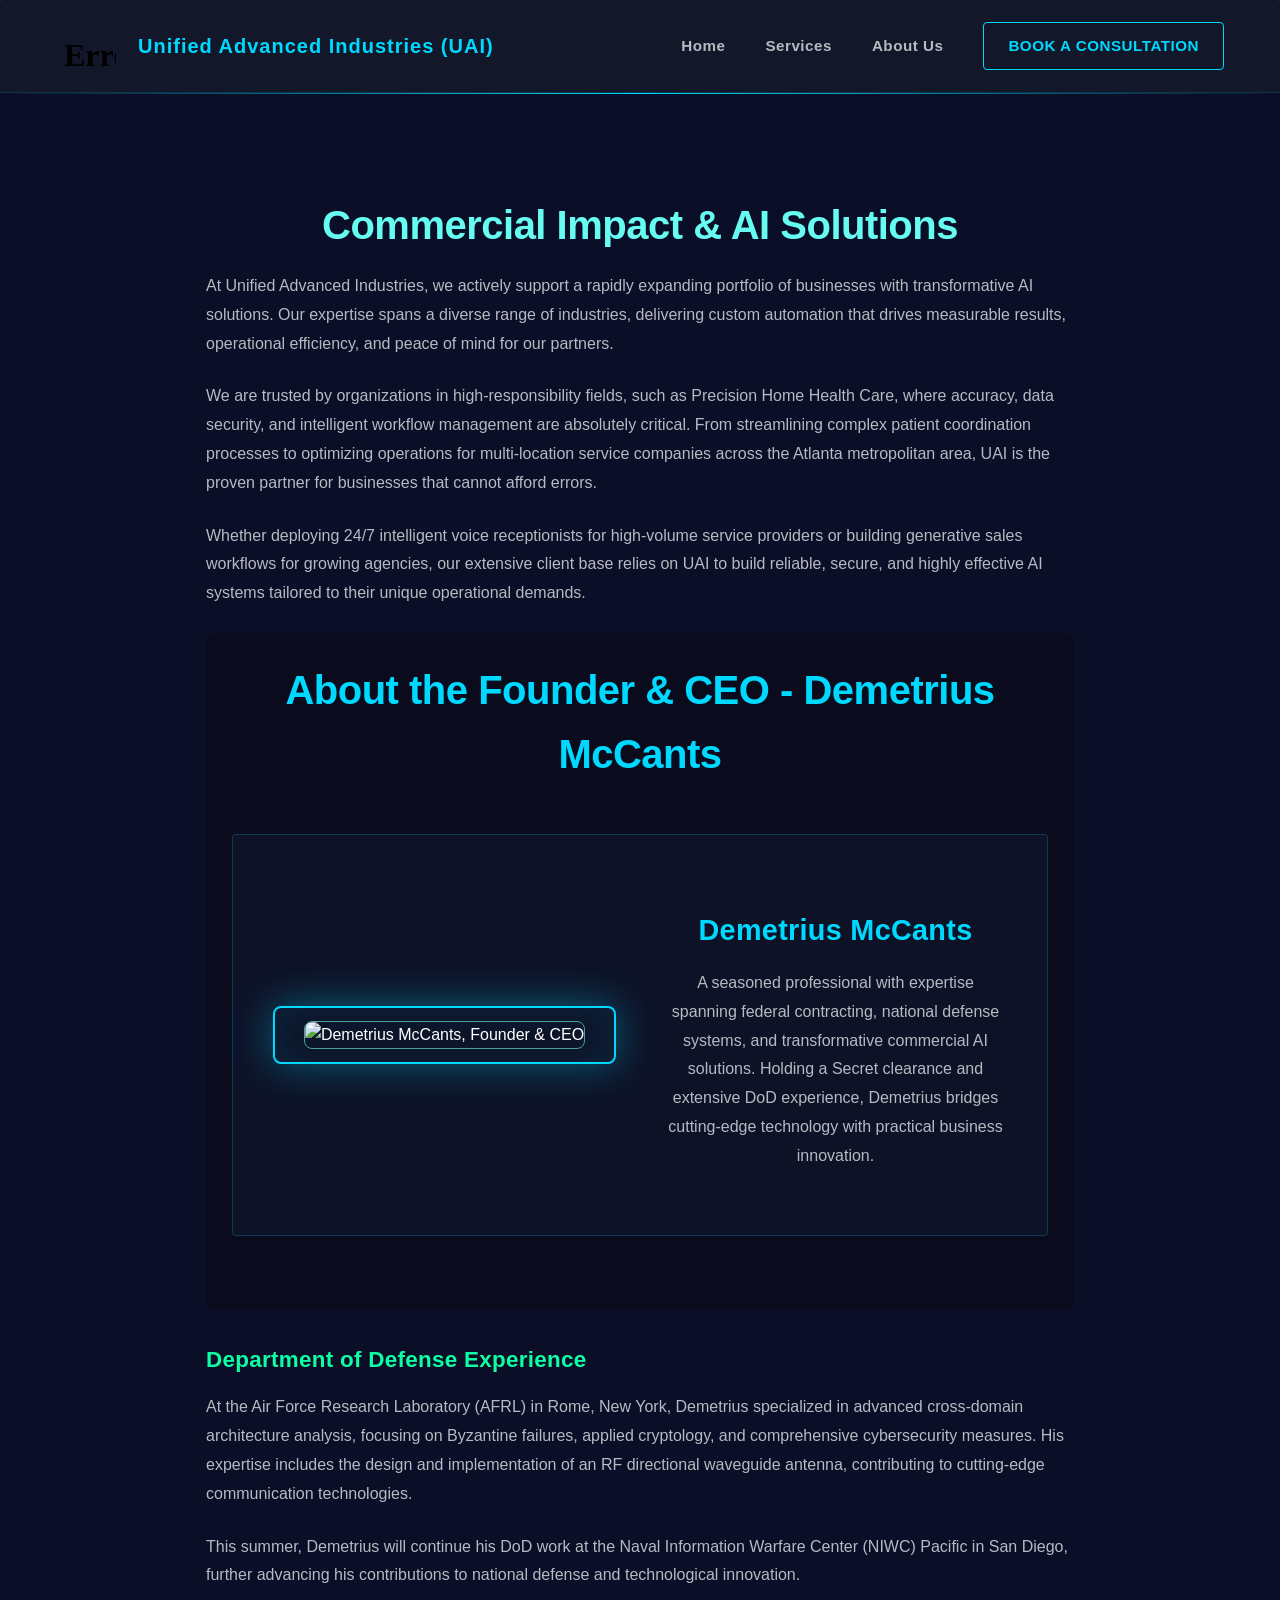
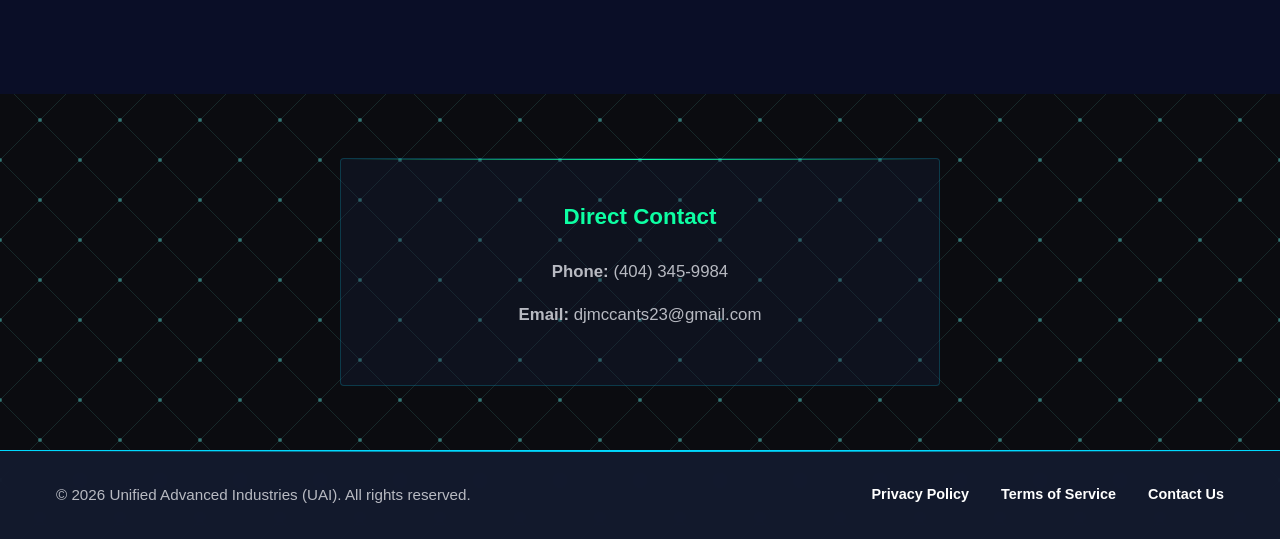
==== about.html @ 09054739 "Initial Re-commit This is the initial commit for the UAI Capstone Project, establishing the core dir" ====
<!DOCTYPE html>
<html lang="en">
<head>
    <meta charset="UTF-8">
    <meta name="viewport" content="width=device-width, initial-scale=1.0">
    <title>Unified Advanced Industries (UAI) - About Us</title>
    <link rel="stylesheet" href="project.css">
    <!-- Favicon placeholder -->
    <link rel="icon" href="images/favicon.ico" type="image/x-icon">
</head>
<body>
    <!-- Header section with navigation -->
    <header>
        <div class="container header-content">
            <a href="index.html" class="logo" style="text-decoration: none;"><iframe src="animations/logo.html" class="nav-logo-anim" scrolling="no" frameborder="0"></iframe>Unified Advanced Industries (UAI)</a>
            <nav>
                <ul>
                    <li><a href="index.html">Home</a></li>
                    <li><a href="services.html">Services</a></li>
                    <li><a href="about.html">About Us</a></li>
                    <li><a href="#consultation-modal" class="nav-cta">Book a Consultation</a></li>
                </ul>
            </nav>
        </div>
    </header>

    <!-- Main content area -->
    <main>
        <!-- About section with reordered content -->
        <section class="about">
            <div class="container about-content">
                <!-- Commercial Experience (TOP) -->
                <div class="experience-block">
                    <h2 style="color: #66FCF1; margin-top: 20px; margin-bottom: 15px;">Commercial Impact & AI Solutions</h2>
                    <p>At Unified Advanced Industries, we actively support a rapidly expanding portfolio of businesses with transformative AI solutions. Our expertise spans a diverse range of industries, delivering custom automation that drives measurable results, operational efficiency, and peace of mind for our partners.</p>
                    <p>We are trusted by organizations in high-responsibility fields, such as Precision Home Health Care, where accuracy, data security, and intelligent workflow management are absolutely critical. From streamlining complex patient coordination processes to optimizing operations for multi-location service companies across the Atlanta metropolitan area, UAI is the proven partner for businesses that cannot afford errors.</p>
                    <p>Whether deploying 24/7 intelligent voice receptionists for high-volume service providers or building generative sales workflows for growing agencies, our extensive client base relies on UAI to build reliable, secure, and highly effective AI systems tailored to their unique operational demands.</p>
                </div>

                <!-- CEO Bio (MIDDLE) -->
                <a href="https://www.linkedin.com/in/demetrius-mccants-83247936a/" target="_blank" class="bio-card-link">
                    <h2>About the Founder & CEO - Demetrius McCants</h2>
                    
                    <!-- Professional profile with headshot -->
                    <div class="profile-section">
                        <div class="profile-image-wrapper">
                            <div class="profile-image-glow"></div>
                            <img src="images/Headshot.JPG" alt="Demetrius McCants, Founder & CEO" class="profile-image bio-image" style="border-radius: 8px; max-width: 300px; border: 1px solid #45A29E; margin: 15px 0;">
                        </div>
                        <div class="profile-content">
                            <h3>Demetrius McCants</h3>
                            <p>A seasoned professional with expertise spanning federal contracting, national defense systems, and transformative commercial AI solutions. Holding a Secret clearance and extensive DoD experience, Demetrius bridges cutting-edge technology with practical business innovation.</p>
                        </div>
                    </div>
                </a>

                <!-- DoD Experience (BOTTOM) -->
                <h3>Department of Defense Experience</h3>
                <p>At the Air Force Research Laboratory (AFRL) in Rome, New York, Demetrius specialized in advanced cross-domain architecture analysis, focusing on Byzantine failures, applied cryptology, and comprehensive cybersecurity measures. His expertise includes the design and implementation of an RF directional waveguide antenna, contributing to cutting-edge communication technologies.</p>
                <p>This summer, Demetrius will continue his DoD work at the Naval Information Warfare Center (NIWC) Pacific in San Diego, further advancing his contributions to national defense and technological innovation.</p>
            </div>
        </section>

        <!-- Direct contact section (VERY BOTTOM) -->
        <div class="contact-block">
            <h3>Direct Contact</h3>
            <p><strong>Phone:</strong> <a href="tel:4043459984">(404) 345-9984</a></p>
            <p><strong>Email:</strong> <a href="mailto:djmccants23@gmail.com">djmccants23@gmail.com</a></p>
        </div>
    </main>

    <div id="consultation-modal" class="modal">
        <div class="modal-content">
            <a href="#!" class="close-btn" aria-label="Close modal">&times;</a>
            <h2>Request a Consultation</h2>
            <p style="text-align: center; color: #8a95a5; margin-bottom: 20px; font-size: 0.95em;">Tell us about your workflows, scale, and operational bottlenecks. We will design a bespoke architecture and provide a custom quote.</p>
            <form method="post" action="https://webdevbasics.net/scripts/demo.php">
                <div class="form-group">
                    <label for="myName">Full Name:</label>
                    <input type="text" id="myName" name="myName" required>
                </div>
                <div class="form-group">
                    <label for="myEmail">Email Address:</label>
                    <input type="email" id="myEmail" name="myEmail" required>
                </div>
                <div class="form-group">
                    <label for="myService">Service of Interest:</label>
                    <select id="myService" name="myService">
                        <option value="Voice Receptionist">24/7 AI Voice Receptionist</option>
                        <option value="Sales Workflows">Generative Sales Workflows</option>
                        <option value="Custom Automation">Custom Business Automations</option>
                        <option value="General Inquiry">Other / General Inquiry</option>
                    </select>
                </div>
                <div class="form-group">
                    <label for="myComments">Project Details / Message:</label>
                    <textarea id="myComments" name="myComments" rows="4" required></textarea>
                </div>
                <input type="submit" value="Submit Request" class="submit-btn">
            </form>
        </div>
    </div>

    <!-- Footer with copyright and links -->
    <footer>
        <div class="container footer-content">
            <p>&copy; 2026 Unified Advanced Industries (UAI). All rights reserved.</p>
            <div class="footer-links">
                <a href="privacy.html">Privacy Policy</a>
                <a href="terms.html">Terms of Service</a>
                <a href="#consultation-modal">Contact Us</a>
            </div>
        </div>
    </footer>
</body>
</html>
---- project.css ----
/* project.css - External Stylesheet for Unified Advanced Industries (UAI) Website */
/* Futuristic cybernetic minimalist design with sophisticated dark theme and luminescent accents */

/* Root variables for consistent theming */
:root {
  /* Color palette - Sophisticated dark tech aesthetic */
  --primary-bg: #0A0E27; /* Deep dark background (slightly more blue) */
  --secondary-bg: #141B2F; /* Slightly lighter dark for sections */
  --tertiary-bg: #1A2240; /* Third level background */
  --accent-primary: #00D9FF; /* Bright cyan luminescence */
  --accent-secondary: #0DFFA3; /* Cool tech-green */
  --accent-tertiary: #A855FF; /* Subtle purple */
  --accent-glow: #00D9FF; /* Glow color */
  --text-color: #FFFFFF; /* White text for readability */
  --text-secondary: #B8BAC2; /* Light gray for secondary text */
  --border-color: #00D9FF; /* Cyan borders */
  --grid-color: rgba(0, 217, 255, 0.08); /* Subtle grid lines */

  /* Typography - Precise and sleek */
  --font-family: 'Inter', 'Segoe UI', 'Roboto', sans-serif; /* Clean, modern sans-serif */
  --font-size-base: 16px;
  --line-height: 1.6;

  /* Spacing */
  --container-max-width: 1200px;
  --padding-section: 5rem 2rem;
  --margin-section: 2rem 0;

  /* Animations */
  --transition-standard: 0.3s cubic-bezier(0.4, 0.0, 0.2, 1);
  --transition-smooth: 0.5s cubic-bezier(0.4, 0.0, 0.2, 1);
}

/* Global reset and base styles */
* {
  margin: 0;
  padding: 0;
  box-sizing: border-box;
}

body {
  font-family: var(--font-family);
  font-size: var(--font-size-base);
  line-height: var(--line-height);
  color: var(--text-color);
  background: #0B0C10 url("data:image/svg+xml,%3Csvg xmlns='http://www.w3.org/2000/svg' width='80' height='80'%3E%3Cpath d='M0 0L80 80ZM80 0L0 80Z' stroke='rgba(102,252,241,0.06)' stroke-width='1'/%3E%3Ccircle cx='40' cy='40' r='2' fill='rgba(102,252,241,0.5)'%3E%3Canimate attributeName='opacity' values='0.1; 1; 0.1' dur='4s' repeatCount='indefinite'/%3E%3C/circle%3E%3Ccircle cx='0' cy='0' r='2' fill='rgba(102,252,241,0.5)'%3E%3Canimate attributeName='opacity' values='0.1; 1; 0.1' dur='4s' repeatCount='indefinite'/%3E%3C/circle%3E%3Ccircle cx='80' cy='0' r='2' fill='rgba(102,252,241,0.5)'%3E%3Canimate attributeName='opacity' values='0.1; 1; 0.1' dur='4s' repeatCount='indefinite'/%3E%3C/circle%3E%3Ccircle cx='0' cy='80' r='2' fill='rgba(102,252,241,0.5)'%3E%3Canimate attributeName='opacity' values='0.1; 1; 0.1' dur='4s' repeatCount='indefinite'/%3E%3C/circle%3E%3Ccircle cx='80' cy='80' r='2' fill='rgba(102,252,241,0.5)'%3E%3Canimate attributeName='opacity' values='0.1; 1; 0.1' dur='4s' repeatCount='indefinite'/%3E%3C/circle%3E%3C/svg%3E") !important;
  background-size: 80px 80px !important;
  animation: panXGrid 30s linear infinite;
  margin: 0;
  overflow-x: hidden;
  position: relative;
}

/* Keyframes for the diagonal X-grid scroll */
@keyframes panXGrid {
  0% { background-position: 0 0; }
  100% { background-position: 80px 80px; }
}

/* Old grid pattern removed */

main, header, footer {
  position: relative;
  z-index: 1;
}

/* Accessibility: Focus states for all interactive elements */
a:focus,
button:focus,
input:focus,
textarea:focus {
  outline: 2px solid var(--accent-color);
  outline-offset: 2px;
}

/* Typography styles */
h1, h2, h3, h4, h5, h6 {
  margin-bottom: 1rem;
  font-weight: 600;
  color: var(--text-color);
}

h1 {
  font-size: 2.5rem;
}

h2 {
  font-size: 2rem;
}

h3 {
  font-size: 1.5rem;
}

p {
  margin-bottom: 1rem;
  color: var(--text-secondary);
}

a {
  color: var(--accent-color);
  text-decoration: none;
  transition: color 0.3s ease;
}

a:hover,
a:focus {
  color: var(--accent-hover);
}

/* Button styles with luminescent glow effects */
.btn {
  display: inline-block;
  padding: 0.875rem 2rem;
  background-color: transparent;
  color: var(--accent-primary);
  border: 2px solid var(--accent-primary);
  border-radius: 0.25rem;
  font-weight: 700;
  text-align: center;
  transition: all var(--transition-standard);
  cursor: pointer;
  position: relative;
  overflow: hidden;
  letter-spacing: 0.5px;
  text-transform: uppercase;
  font-size: 0.95rem;
}

.btn::before {
  content: '';
  position: absolute;
  top: 0;
  left: -100%;
  width: 100%;
  height: 100%;
  background: var(--accent-primary);
  transition: left var(--transition-standard);
  z-index: -1;
}

.btn:hover,
.btn:focus {
  color: var(--primary-bg);
  box-shadow: 0 0 20px rgba(0, 217, 255, 0.6), inset 0 0 20px rgba(0, 217, 255, 0.2);
  text-shadow: 0 0 10px rgba(0, 217, 255, 0.3);
}

.btn:hover::before,
.btn:focus::before {
  left: 0;
}

/* Layout containers */
.container {
  max-width: var(--container-max-width);
  margin: 0 auto;
  padding: 0 1rem;
}

/* Header styles - Sleek navigation bar */
header {
  background-color: rgba(20, 27, 47, 0.85);
  backdrop-filter: blur(10px);
  padding: 1rem 0;
  position: sticky;
  top: 0;
  z-index: 100;
  border-bottom: 1px solid rgba(0, 217, 255, 0.15);
}

.header-content {
  display: flex;
  justify-content: space-between;
  align-items: center;
  flex-wrap: wrap;
}

.logo {
  font-size: 1.25rem;
  font-weight: 800;
  color: var(--accent-primary);
  letter-spacing: 1px;
  display: flex;
  align-items: center;
  gap: 0.75rem;
}

.nav-logo {
  max-height: 45px;
  width: auto;
  vertical-align: middle;
  display: none;
}

.nav-logo-anim {
  width: 60px;
  height: 60px;
  border: none;
  pointer-events: none;
  margin-right: 10px;
  vertical-align: middle;
}

nav ul {
  list-style: none;
  display: flex;
  align-items: center;
  gap: 2.5rem;
}

nav a {
  font-weight: 600;
  transition: color var(--transition-standard);
  color: var(--text-secondary);
  font-size: 0.95rem;
  letter-spacing: 0.5px;
  position: relative;
}

nav a::after {
  content: '';
  position: absolute;
  bottom: -4px;
  left: 0;
  width: 0;
  height: 2px;
  background: linear-gradient(90deg, var(--accent-primary), var(--accent-secondary));
  transition: width var(--transition-standard);
}

nav a:hover,
nav a:focus {
  color: var(--accent-primary);
}

nav a:hover::after,
nav a:focus::after {
  width: 100%;
}

.nav-cta {
  display: inline-block;
  padding: 0.65rem 1.5rem;
  background-color: transparent;
  color: var(--accent-primary);
  border: 1.5px solid var(--accent-primary);
  border-radius: 0.25rem;
  font-weight: 700;
  text-decoration: none;
  transition: all var(--transition-standard);
  font-size: 0.95rem;
  letter-spacing: 0.5px;
  text-transform: uppercase;
  position: relative;
}

.nav-cta:hover,
.nav-cta:focus {
  background-color: rgba(0, 217, 255, 0.1);
  border-color: var(--accent-secondary);
  color: var(--accent-secondary);
  box-shadow: 0 0 15px rgba(0, 217, 255, 0.4), inset 0 0 10px rgba(0, 217, 255, 0.1);
  transform: translateY(-1px);
}

.contact-block {
  margin: 4rem auto;
  padding: 2.5rem;
  text-align: center;
  background: rgba(26, 34, 64, 0.3);
  border: 1.5px solid rgba(0, 217, 255, 0.2);
  max-width: 600px;
  border-radius: 0.25rem;
  position: relative;
}

.contact-block::before {
  content: '';
  position: absolute;
  top: 0;
  left: 0;
  right: 0;
  height: 1px;
  background: linear-gradient(90deg, transparent, var(--accent-secondary), transparent);
}

.contact-block h3 {
  color: var(--accent-secondary);
  font-size: 1.4rem;
  margin-bottom: 1.5rem;
}

.contact-block p {
  margin-bottom: 1rem;
  font-size: 1.05rem;
}

.contact-block a {
  transition: all var(--transition-standard);
}

.contact-block a:hover {
  text-shadow: 0 0 10px rgba(0, 217, 255, 0.5);
}

/* Main content styles */
main {
  min-height: calc(100vh - 200px); /* Ensure footer stays at bottom */
}

/* Hero section - Dramatic introduction with luminescence */
.hero {
  background: linear-gradient(135deg, rgba(10, 14, 39, 0.95) 0%, rgba(20, 27, 47, 0.95) 50%, rgba(26, 34, 64, 0.95) 100%);
  padding: var(--padding-section);
  text-align: center;
  position: relative;
  overflow: hidden;
  min-height: 600px;
  display: flex;
  align-items: center;
  justify-content: center;
}

.hero::before {
  content: '';
  position: absolute;
  top: 0;
  left: 0;
  right: 0;
  bottom: 0;
  background: 
    radial-gradient(circle at 30% 50%, rgba(0, 217, 255, 0.15) 0%, transparent 50%),
    radial-gradient(circle at 70% 50%, rgba(168, 85, 255, 0.1) 0%, transparent 50%);
  pointer-events: none;
  z-index: 1;
}

.hero::after {
  content: '';
  position: absolute;
  top: 0;
  left: 0;
  right: 0;
  bottom: 0;
  background: 
    linear-gradient(0deg, transparent 0%, rgba(0, 217, 255, 0.05) 50%, transparent 100%);
  pointer-events: none;
  z-index: 2;
  animation: scanlines 8s linear infinite;
}

@keyframes scanlines {
  0% {
    transform: translateY(0);
  }
  100% {
    transform: translateY(10px);
  }
}

.hero-content {
  position: relative;
  z-index: 3;
  max-width: 900px;
}

.hero h1 {
  margin-bottom: 1.5rem;
  font-size: 3.5rem;
  font-weight: 800;
  letter-spacing: -1px;
  line-height: 1.1;
  background: linear-gradient(135deg, #00D9FF 0%, #0DFFA3 100%);
  -webkit-background-clip: text;
  -webkit-text-fill-color: transparent;
  background-clip: text;
  text-shadow: 0 0 30px rgba(0, 217, 255, 0.3);
}

.hero p {
  font-size: 1.25rem;
  margin-bottom: 2.5rem;
  max-width: 700px;
  margin-left: auto;
  margin-right: auto;
  color: var(--text-secondary);
  font-weight: 300;
  letter-spacing: 0.3px;
}

.hero-image {
  margin-top: 3rem;
  max-width: 100%;
  height: auto;
  border: 2px solid var(--accent-primary);
  border-radius: 0.5rem;
  box-shadow: 0 0 40px rgba(0, 217, 255, 0.4), inset 0 0 40px rgba(0, 217, 255, 0.1);
}

/* Overview section */
.hero-image-container {
    text-align: center;
    margin: 40px auto 0;
    position: relative;
    z-index: 1;
}

.hero-image-container img {
    max-width: 600px;
    width: 90%;
    border-radius: 8px;
    border: 1px solid #45A29E;
    box-shadow: 0 0 20px rgba(102, 252, 241, 0.15);
}

.overview {
    position: relative;
    z-index: 10;
    margin: 60px auto 60px;
    max-width: 800px;
    background-color: rgba(11, 12, 16, 0.85);
    padding: 35px;
    border: 1px solid #1F2833;
    border-radius: 12px;
    text-align: center;
    backdrop-filter: blur(4px);
}

.overview h2 {
  color: var(--accent-primary);
  font-size: 2.5rem;
  margin-bottom: 2rem;
  letter-spacing: -0.5px;
}

.overview p {
  font-size: 1.05rem;
  line-height: 1.8;
  color: var(--text-secondary);
}

/* Services section */
.services {
  padding: var(--padding-section);
  background-color: var(--secondary-bg);
  position: relative;
}

.services::before {
  content: '';
  position: absolute;
  top: 0;
  left: 0;
  right: 0;
  height: 1px;
  background: linear-gradient(90deg, transparent, var(--accent-secondary), transparent);
}

.services h2 {
  color: var(--accent-primary);
  font-size: 2.5rem;
  margin-bottom: 1rem;
  letter-spacing: -0.5px;
}

.services > .container > p {
  max-width: 600px;
  margin-bottom: 3rem;
  font-size: 1.05rem;
}

/* Services intro container - centered layout */
.services-intro-container {
  text-align: center;
  margin: 0 auto;
  max-width: 800px;
}

.services-grid {
  display: grid;
  grid-template-columns: repeat(3, 1fr);
  gap: 2.5rem;
  margin-top: 3rem;
}

/* Service cards - Modular containers with luminescent effects */
.service-card {
  background-color: rgba(26, 34, 64, 0.5);
  backdrop-filter: blur(5px);
  padding: 2.5rem;
  border-radius: 0.25rem;
  border: 1.5px solid rgba(0, 217, 255, 0.3);
  transition: all var(--transition-smooth);
  position: relative;
  overflow: hidden;
  display: flex;
  flex-direction: column;
}

.service-card::before {
  content: '';
  position: absolute;
  top: 0;
  left: 0;
  right: 0;
  height: 1px;
  background: linear-gradient(90deg, transparent, var(--accent-primary), transparent);
  opacity: 0;
  transition: opacity var(--transition-standard);
}

.service-card::after {
  content: '';
  position: absolute;
  top: 0;
  left: -100%;
  width: 100%;
  height: 100%;
  background: linear-gradient(90deg, transparent, rgba(0, 217, 255, 0.1), transparent);
  transition: left var(--transition-smooth);
  z-index: 0;
}

.service-card:hover {
  transform: translateY(-8px);
  border-color: var(--accent-primary);
  box-shadow: 0 20px 50px rgba(0, 217, 255, 0.25), inset 0 1px 0 rgba(0, 217, 255, 0.2);
}

.service-card:hover::before {
  opacity: 1;
}

.service-card:hover::after {
  left: 100%;
}

.service-card > * {
  position: relative;
  z-index: 1;
}

.service-card h3 {
  color: var(--accent-primary);
  margin-bottom: 1rem;
  font-size: 1.4rem;
  font-weight: 700;
  letter-spacing: 0.3px;
}

.service-card p {
  flex-grow: 1;
  margin-bottom: 1.5rem;
  font-size: 1rem;
}

.service-card ul {
  list-style: none;
  margin-top: auto;
}

.service-card ul li {
  padding-left: 1.5rem;
  margin-bottom: 0.75rem;
  position: relative;
  font-size: 0.95rem;
  color: var(--text-secondary);
}

.service-card ul li::before {
  content: '→';
  position: absolute;
  left: 0;
  color: var(--accent-secondary);
  font-weight: bold;
}

/* Service links - clickable cards */
.service-modal-trigger {
  text-decoration: none;
  color: inherit;
  display: block;
}

/* Service animation frames */
.service-anim-frame {
  width: 100%;
  height: 200px;
  border: none;
  border-radius: 8px;
  margin-bottom: 15px;
  pointer-events: none;
  background: rgba(11, 12, 16, 0.4);
  box-shadow: inset 0 0 20px rgba(102, 252, 241, 0.05);
  transition: box-shadow 0.3s ease;
}

.service-modal-trigger:hover .service-anim-frame {
  box-shadow: inset 0 0 25px rgba(102, 252, 241, 0.2);
}

/* Service header centering */
.service-modal-trigger h2,
.service-modal-trigger h3,
.service-box h2,
.service-box h3 {
  text-align: center;
  color: #66FCF1;
  margin-top: 10px;
  margin-bottom: 15px;
}

/* Advanced ROI Calculator Section - 2 Column Layout */
.roi-section-advanced { max-width: 900px; margin: 60px auto; padding: 15px; font-family: 'Inter', sans-serif; }
.calc-wrapper { display: flex; flex-wrap: wrap; background: #0B0C10; border-radius: 16px; border: 1px solid #1F2833; overflow: hidden; box-shadow: 0 10px 30px rgba(0,0,0,0.5); }

/* Left Column */
.calc-left { flex: 1; min-width: 250px; padding: 28px; background: #0B0C10; }
.calc-badge { display: inline-block; color: #45A29E; font-size: 0.75em; font-weight: bold; letter-spacing: 1px; margin-bottom: 12px; text-transform: uppercase; }
.calc-left h2 { color: #e0e6ed; font-size: 1.5em; margin-bottom: 8px; line-height: 1.2; }
.calc-desc { color: #8a95a5; margin-bottom: 28px; font-size: 0.9em; line-height: 1.5; }

.slider-group { margin-bottom: 26px; }
.slider-header { display: flex; justify-content: space-between; align-items: center; margin-bottom: 8px; color: #e0e6ed; font-weight: 600; font-size: 0.9em; }
.slider-val { font-size: 1.2em; color: #e0e6ed; }
input[type="range"] { width: 100%; height: 5px; background: #1F2833; border-radius: 5px; outline: none; -webkit-appearance: none; accent-color: #e0e6ed; }
input[type="range"]::-webkit-slider-thumb { -webkit-appearance: none; width: 16px; height: 16px; border-radius: 50%; background: #ffffff; border: 2px solid #0B0C10; cursor: pointer; }
.slider-labels { display: flex; justify-content: space-between; margin-top: 6px; color: #5a6575; font-size: 0.75em; }

.math-box { background: #151b22; padding: 15px; border-radius: 10px; margin-top: 16px; border: 1px solid #1F2833; }
.math-box h4 { color: #5a6575; font-size: 0.75em; margin-bottom: 8px; letter-spacing: 1px; }
.math-box p { color: #8a95a5; font-size: 0.85em; line-height: 1.4; margin: 0; }

/* Right Column */
.calc-right { flex: 1; min-width: 250px; padding: 28px; background: #151b22; border-left: 1px solid #1F2833; }
.loss-label { color: #45A29E; font-size: 0.95em; margin-bottom: 4px; }
.loss-huge { font-size: 2.8em; font-weight: 800; color: #e0e6ed; line-height: 1; margin-bottom: 8px; letter-spacing: -1px; }
.loss-sub { color: #8a95a5; font-size: 0.85em; margin-bottom: 22px; }

.stats-row { display: flex; gap: 12px; margin-bottom: 20px; }
.stat-card { flex: 1; background: #0B0C10; padding: 15px; border-radius: 10px; border: 1px solid #1F2833; }
.stat-title { color: #8a95a5; font-size: 0.8em; margin-bottom: 6px; }
.stat-number { font-size: 1.2em; font-weight: 700; color: #e0e6ed; }
.highlight-roi { color: #66FCF1; }

/* Interactive Calculator Stat Card */
.stat-card.clickable-card {
    text-decoration: none;
    display: block;
    cursor: pointer;
    transition: all 0.3s ease;
    border: 1px solid #1F2833;
}

.stat-card.clickable-card:hover {
    background-color: #1F2833;
    border-color: #66FCF1;
    box-shadow: 0 0 20px rgba(102, 252, 241, 0.2);
    transform: translateY(-4px);
}

.net-card { background: #0B0C10; padding: 18px 15px; border-radius: 10px; border: 1px solid #66FCF1; margin-bottom: 20px; box-shadow: 0 0 15px rgba(102, 252, 241, 0.1); display: block; text-decoration: none; cursor: pointer; transition: all 0.3s ease; }
.net-card:hover { background-color: #1F2833; box-shadow: 0 0 25px rgba(102, 252, 241, 0.3); transform: translateY(-2px); border-color: #e0e6ed; }
.net-title { color: #e0e6ed; font-size: 0.9em; margin-bottom: 4px; font-weight: 600; }
.net-huge { font-size: 1.8em; font-weight: 800; color: #e0e6ed; }
.per-mo { font-size: 0.4em; color: #8a95a5; font-weight: normal; }

.call-btn { display: block; width: 100%; text-align: center; background: #1F2833; color: #e0e6ed; padding: 14px; border-radius: 10px; font-weight: 700; font-size: 0.95em; text-decoration: none; border: 1px solid #45A29E; transition: all 0.3s; }
.call-btn:hover { background: #45A29E; color: #0B0C10; }

/* Interactive CEO Bio Card */
.bio-card-link {
    text-decoration: none;
    color: inherit;
    display: block;
    cursor: pointer;
    padding: 25px;
    border-radius: 12px;
    border: 1px solid transparent;
    transition: all 0.4s ease;
    text-align: center;
    background-color: rgba(11, 12, 16, 0.4);
}

.bio-card-link:hover {
    background-color: #151b22;
    border-color: #45A29E;
    box-shadow: 0 10px 30px rgba(102, 252, 241, 0.15);
    transform: translateY(-6px);
}

/* Ensure the headshot glows slightly on hover too */
.bio-card-link:hover .bio-image {
    box-shadow: 0 0 20px rgba(102, 252, 241, 0.3);
    border-color: #66FCF1;
    transition: all 0.3s ease;
}

@media (max-width: 800px) {
    .calc-wrapper { flex-direction: column; }
    .calc-right { border-left: none; border-top: 1px solid #1F2833; }
}

/* About section */
.about {
  padding: var(--padding-section);
  background-color: var(--primary-bg);
  position: relative;
}

.about::before {
  content: '';
  position: absolute;
  top: 0;
  left: 0;
  right: 0;
  height: 1px;
  background: linear-gradient(90deg, transparent, var(--accent-primary), transparent);
}

.about-content {
  max-width: 900px;
  margin: 0 auto;
}

.about h2 {
  text-align: center;
  margin-bottom: 2rem;
  color: var(--accent-primary);
  font-size: 2.5rem;
  letter-spacing: -0.5px;
}

.about h3 {
  color: var(--accent-secondary);
  font-size: 1.4rem;
  margin-top: 2rem;
  margin-bottom: 1rem;
  letter-spacing: 0.3px;
}

.about p {
  margin-bottom: 1.5rem;
  line-height: 1.8;
  font-size: 1rem;
}

/* Profile section with headshot */
.profile-section {
  display: grid;
  grid-template-columns: 1fr 1fr;
  gap: 3rem;
  align-items: center;
  margin: 3rem 0;
  padding: 2.5rem;
  background: rgba(26, 34, 64, 0.3);
  border: 1.5px solid rgba(0, 217, 255, 0.2);
  border-radius: 0.25rem;
}

.profile-image-wrapper {
  position: relative;
  display: flex;
  justify-content: center;
  align-items: center;
}

.profile-image-glow {
  position: absolute;
  width: 100%;
  height: 100%;
  border: 2px solid var(--accent-primary);
  border-radius: 0.5rem;
  box-shadow: 0 0 40px rgba(0, 217, 255, 0.4), inset 0 0 40px rgba(0, 217, 255, 0.1);
  z-index: 1;
}

.profile-image {
  max-width: 100%;
  height: auto;
  border-radius: 0.25rem;
  position: relative;
  z-index: 2;
}

.profile-content h3 {
  color: var(--accent-primary);
  font-size: 1.8rem;
  margin-bottom: 1rem;
}

/* Contact block styling */

/* Footer styles */
footer {
  background-color: rgba(20, 27, 47, 0.95);
  backdrop-filter: blur(10px);
  padding: 2rem 0;
  text-align: center;
  border-top: 1px solid var(--accent-primary);
  position: relative;
  margin-top: 4rem;
}

footer::before {
  content: '';
  position: absolute;
  top: 0;
  left: 0;
  right: 0;
  height: 1px;
  background: linear-gradient(90deg, transparent, var(--accent-primary), transparent);
}

.footer-content {
  display: flex;
  justify-content: space-between;
  align-items: center;
  flex-wrap: wrap;
  gap: 1.5rem;
}

.footer-content p {
  margin: 0;
  font-size: 0.95rem;
}

.footer-links {
  display: flex;
  gap: 2rem;
}

.footer-links a {
  font-size: 0.9rem;
  font-weight: 600;
  transition: all var(--transition-standard);
}

.footer-links a:hover {
  color: var(--accent-secondary);
  text-shadow: 0 0 10px rgba(0, 217, 255, 0.3);
}

/* Legal Pages Styling */
.legal-section {
    max-width: 800px;
    margin: 60px auto;
    padding: 40px;
    background-color: #151b22;
    border: 1px solid #1F2833;
    border-radius: 8px;
    color: #e0e6ed;
    line-height: 1.6;
}

.legal-section h1 {
    color: #66FCF1;
    margin-bottom: 10px;
}

.legal-section h2 {
    color: #45A29E;
    margin-top: 30px;
    margin-bottom: 15px;
    font-size: 1.3em;
}

.legal-section p {
    margin-bottom: 15px;
}

.legal-section a {
    color: #66FCF1;
    text-decoration: none;
}

.legal-section a:hover {
    text-decoration: underline;
}

/* Responsive design with media queries */
@media (max-width: 768px) {
  /* Mobile styles */
  .header-content {
    flex-direction: column;
    gap: 1rem;
  }

  nav ul {
    gap: 1rem;
  }

  .hero h1 {
    font-size: 2rem;
  }

  .hero p {
    font-size: 1rem;
  }

  .services-grid {
    grid-template-columns: 1fr;
  }

  .footer-content {
    flex-direction: column;
    text-align: center;
  }

  .footer-links {
    justify-content: center;
  }
}

@media (max-width: 480px) {
  /* Small mobile styles */
  .hero {
    padding: 2rem 1rem;
  }

  .overview,
  .services,
  .about {
    padding: 2rem 1rem;
  }

  nav ul {
    flex-direction: column;
    gap: 0.5rem;
  }

  .footer-links {
    flex-direction: column;
    gap: 0.5rem;
  }
}

/* High contrast mode support for accessibility */
@media (prefers-contrast: high) {
  :root {
    --text-color: #FFFFFF;
    --text-secondary: #FFFFFF;
    --primary-bg: #000000;
    --secondary-bg: #000000;
    --accent-primary: #00FFFF;
    --accent-secondary: #00FF00;
  }
}

/* Reduced motion for accessibility */
@media (prefers-reduced-motion: reduce) {
  * {
    animation-duration: 0.01ms !important;
    animation-iteration-count: 1 !important;
    transition-duration: 0.01ms !important;
  }
}

/* Table Section & Responsive Wrapper */
.table-section {
    padding: 3rem 1.25rem;
    max-width: 1000px;
    margin: 0 auto;
}
.table-container {
    overflow-x: auto;
    box-shadow: 0 0 40px rgba(0, 217, 255, 0.2), inset 0 1px 0 rgba(0, 217, 255, 0.1);
    border-radius: 0.25rem;
    border: 1.5px solid rgba(0, 217, 255, 0.3);
}

/* Table Styling */
.ai-impact-table {
    width: 100%;
    border-collapse: collapse;
    background-color: rgba(10, 14, 39, 0.8);
    color: var(--text-secondary);
    font-family: 'Inter', sans-serif;
}

.ai-impact-table caption {
    font-size: 1.4rem;
    color: var(--accent-primary);
    margin-bottom: 1.5rem;
    text-align: center;
    font-weight: 800;
    letter-spacing: 0.5px;
    text-transform: uppercase;
}

.ai-impact-table th {
    background: linear-gradient(90deg, rgba(20, 27, 47, 0.7), rgba(20, 27, 47, 0.5));
    color: var(--accent-primary);
    padding: 1.25rem;
    text-align: left;
    border-bottom: 2px solid var(--accent-primary);
    white-space: nowrap;
    font-weight: 700;
    letter-spacing: 0.3px;
}

.ai-impact-table td {
    padding: 1rem 1.25rem;
    border-bottom: 1px solid rgba(0, 217, 255, 0.1);
    vertical-align: top;
    font-size: 0.95rem;
}

.ai-impact-table tbody tr {
    transition: all var(--transition-standard);
}

.ai-impact-table tbody tr:nth-child(even) {
    background-color: rgba(26, 34, 64, 0.3);
}

.ai-impact-table tbody tr:hover {
    background-color: rgba(0, 217, 255, 0.08);
    border-left: 3px solid var(--accent-secondary);
    padding-left: 0;
}

/* CSS Modal Overlay */
.modal {
    display: none;
    position: fixed;
    z-index: 1000;
    left: 0;
    top: 0;
    width: 100%;
    height: 100%;
    background-color: rgba(10, 14, 39, 0.92);
    backdrop-filter: blur(5px);
    justify-content: center;
    align-items: center;
}

/* CSS-Only Open Mechanism */
.modal:target {
    display: flex;
    animation: fadeIn var(--transition-standard);
}

@keyframes fadeIn {
  from {
    opacity: 0;
  }
  to {
    opacity: 1;
  }
}

/* Modal Content Box */
.modal-content {
    background-color: rgba(20, 27, 47, 0.95);
    backdrop-filter: blur(10px);
    padding: 25px 20px;
    border: 1.5px solid var(--accent-primary);
    border-radius: 0.25rem;
    width: 90%;
    max-width: 550px;
    position: relative;
    box-shadow: 0 0 60px rgba(0, 217, 255, 0.3), inset 0 1px 0 rgba(0, 217, 255, 0.2);
    max-height: 85vh;
    overflow-y: auto;
}

.modal-content::before {
  content: '';
  position: absolute;
  top: 0;
  left: 0;
  right: 0;
  height: 1px;
  background: linear-gradient(90deg, transparent, var(--accent-primary), transparent);
}

/* Close Button */
.close-btn {
    position: absolute;
    top: 10px;
    right: 15px;
    z-index: 10;
    color: var(--text-secondary);
    font-size: 2rem;
    text-decoration: none;
    font-weight: bold;
    transition: all var(--transition-standard);
    cursor: pointer;
    width: 2rem;
    height: 2rem;
    display: flex;
    align-items: center;
    justify-content: center;
}

.close-btn:hover {
    color: var(--accent-primary);
    transform: rotate(90deg) scale(1.2);
    text-shadow: 0 0 10px rgba(0, 217, 255, 0.6);
}

/* Form Typography and Spacing */
.modal-content h2 {
    color: var(--accent-primary);
    margin-top: 0;
    margin-bottom: 2rem;
    text-align: center;
    font-size: 1.8rem;
    letter-spacing: 0.3px;
}

.form-group {
    margin-bottom: 1.5rem;
}

.form-group label {
    display: block;
    color: var(--text-color);
    margin-bottom: 0.5rem;
    font-weight: 700;
    font-size: 0.95rem;
    letter-spacing: 0.3px;
}

/* Form Inputs */
.form-group input,
.form-group select,
.form-group textarea {
    width: 100%;
    padding: 0.875rem 1rem;
    background-color: rgba(10, 14, 39, 0.7);
    border: 1.5px solid rgba(0, 217, 255, 0.3);
    color: var(--text-color);
    border-radius: 0.25rem;
    box-sizing: border-box;
    font-family: inherit;
    font-size: 1rem;
    transition: all var(--transition-standard);
}

.form-group input::placeholder,
.form-group textarea::placeholder {
  color: rgba(184, 186, 194, 0.5);
}

.form-group input:focus,
.form-group select:focus,
.form-group textarea:focus {
    outline: none;
    border-color: var(--accent-primary);
    box-shadow: 0 0 20px rgba(0, 217, 255, 0.4), inset 0 0 10px rgba(0, 217, 255, 0.05);
    background-color: rgba(10, 14, 39, 0.9);
}

/* Submit Button */
.submit-btn {
    background-color: transparent;
    color: var(--accent-primary);
    padding: 1rem 2rem;
    border: 1.5px solid var(--accent-primary);
    border-radius: 0.25rem;
    cursor: pointer;
    font-weight: 700;
    width: 100%;
    font-size: 1rem;
    transition: all var(--transition-standard);
    margin-top: 1rem;
    letter-spacing: 0.5px;
    text-transform: uppercase;
    position: relative;
    overflow: hidden;
}

.submit-btn::before {
  content: '';
  position: absolute;
  top: 0;
  left: -100%;
  width: 100%;
  height: 100%;
  background: var(--accent-primary);
  transition: left var(--transition-standard);
  z-index: -1;
}

.submit-btn:hover {
    color: var(--primary-bg);
    box-shadow: 0 0 20px rgba(0, 217, 255, 0.5);
}

.submit-btn:hover::before {
    left: 0;
}

.submit-btn:active {
    transform: scale(0.98);
}
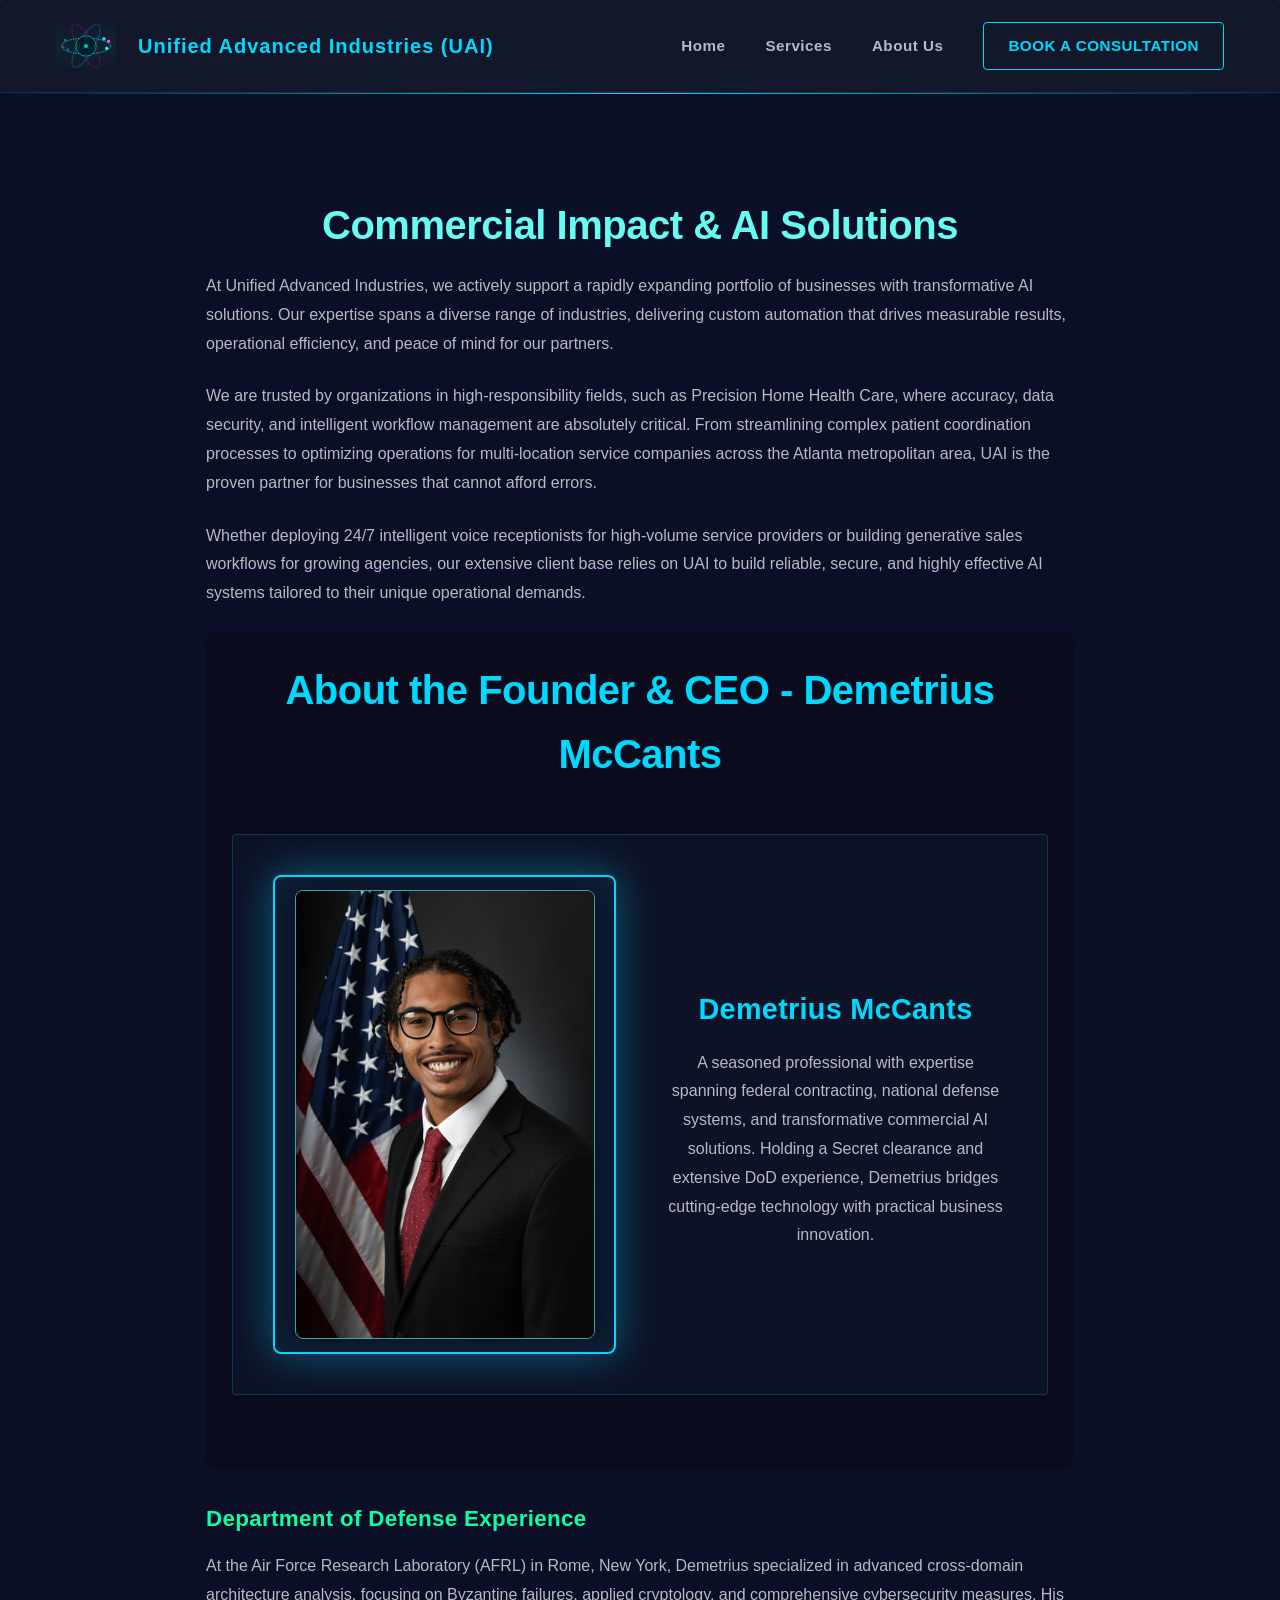
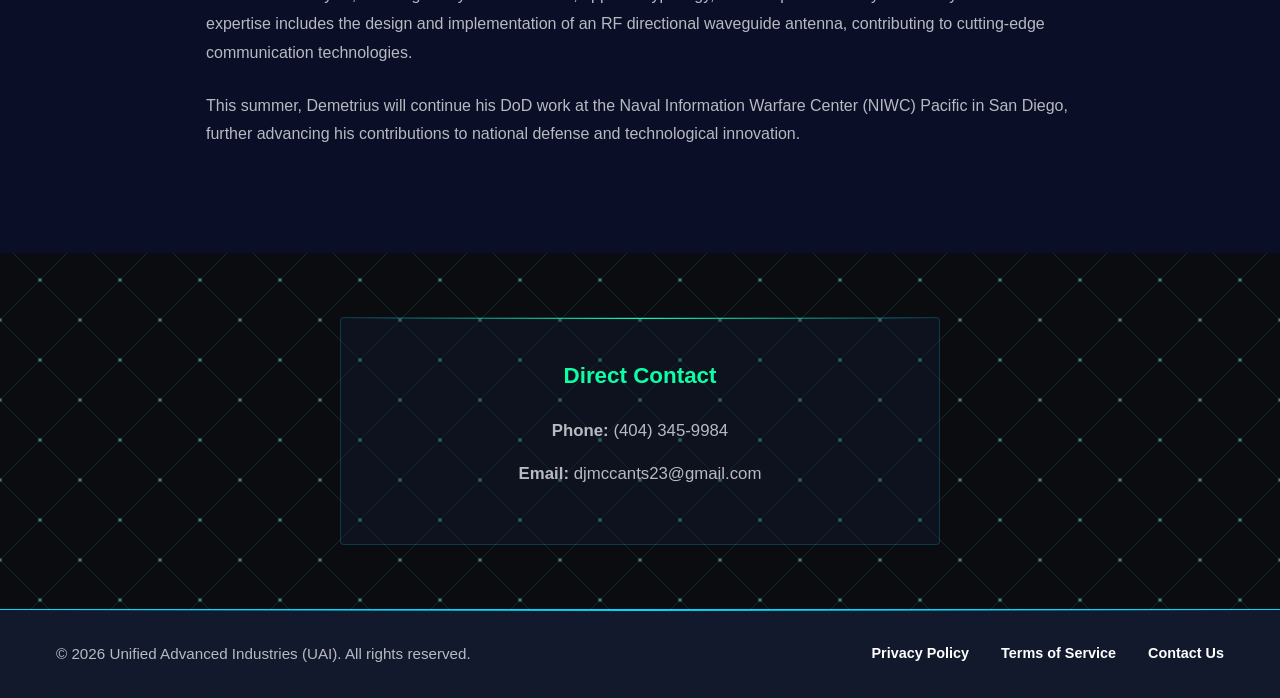
==== commit fb5c09df: "Fixed logo and headshot" ====
--- a/about.html
+++ b/about.html
@@ -12,7 +12,7 @@
     <!-- Header section with navigation -->
     <header>
         <div class="container header-content">
-            <a href="index.html" class="logo" style="text-decoration: none;"><iframe src="animations/logo.html" class="nav-logo-anim" scrolling="no" frameborder="0"></iframe>Unified Advanced Industries (UAI)</a>
+            <a href="index.html" class="logo" style="text-decoration: none;"><iframe src="logo.html" class="nav-logo-anim" scrolling="no" frameborder="0"></iframe>Unified Advanced Industries (UAI)</a>
             <nav>
                 <ul>
                     <li><a href="index.html">Home</a></li>
@@ -45,7 +45,7 @@
                     <div class="profile-section">
                         <div class="profile-image-wrapper">
                             <div class="profile-image-glow"></div>
-                            <img src="images/Headshot.JPG" alt="Demetrius McCants, Founder & CEO" class="profile-image bio-image" style="border-radius: 8px; max-width: 300px; border: 1px solid #45A29E; margin: 15px 0;">
+                            <img src="Headshot.JPG" alt="Demetrius McCants, Founder & CEO" class="profile-image bio-image" style="border-radius: 8px; max-width: 300px; border: 1px solid #45A29E; margin: 15px 0;">
                         </div>
                         <div class="profile-content">
                             <h3>Demetrius McCants</h3>
@@ -113,4 +113,4 @@
         </div>
     </footer>
 </body>
-</html>+</html>
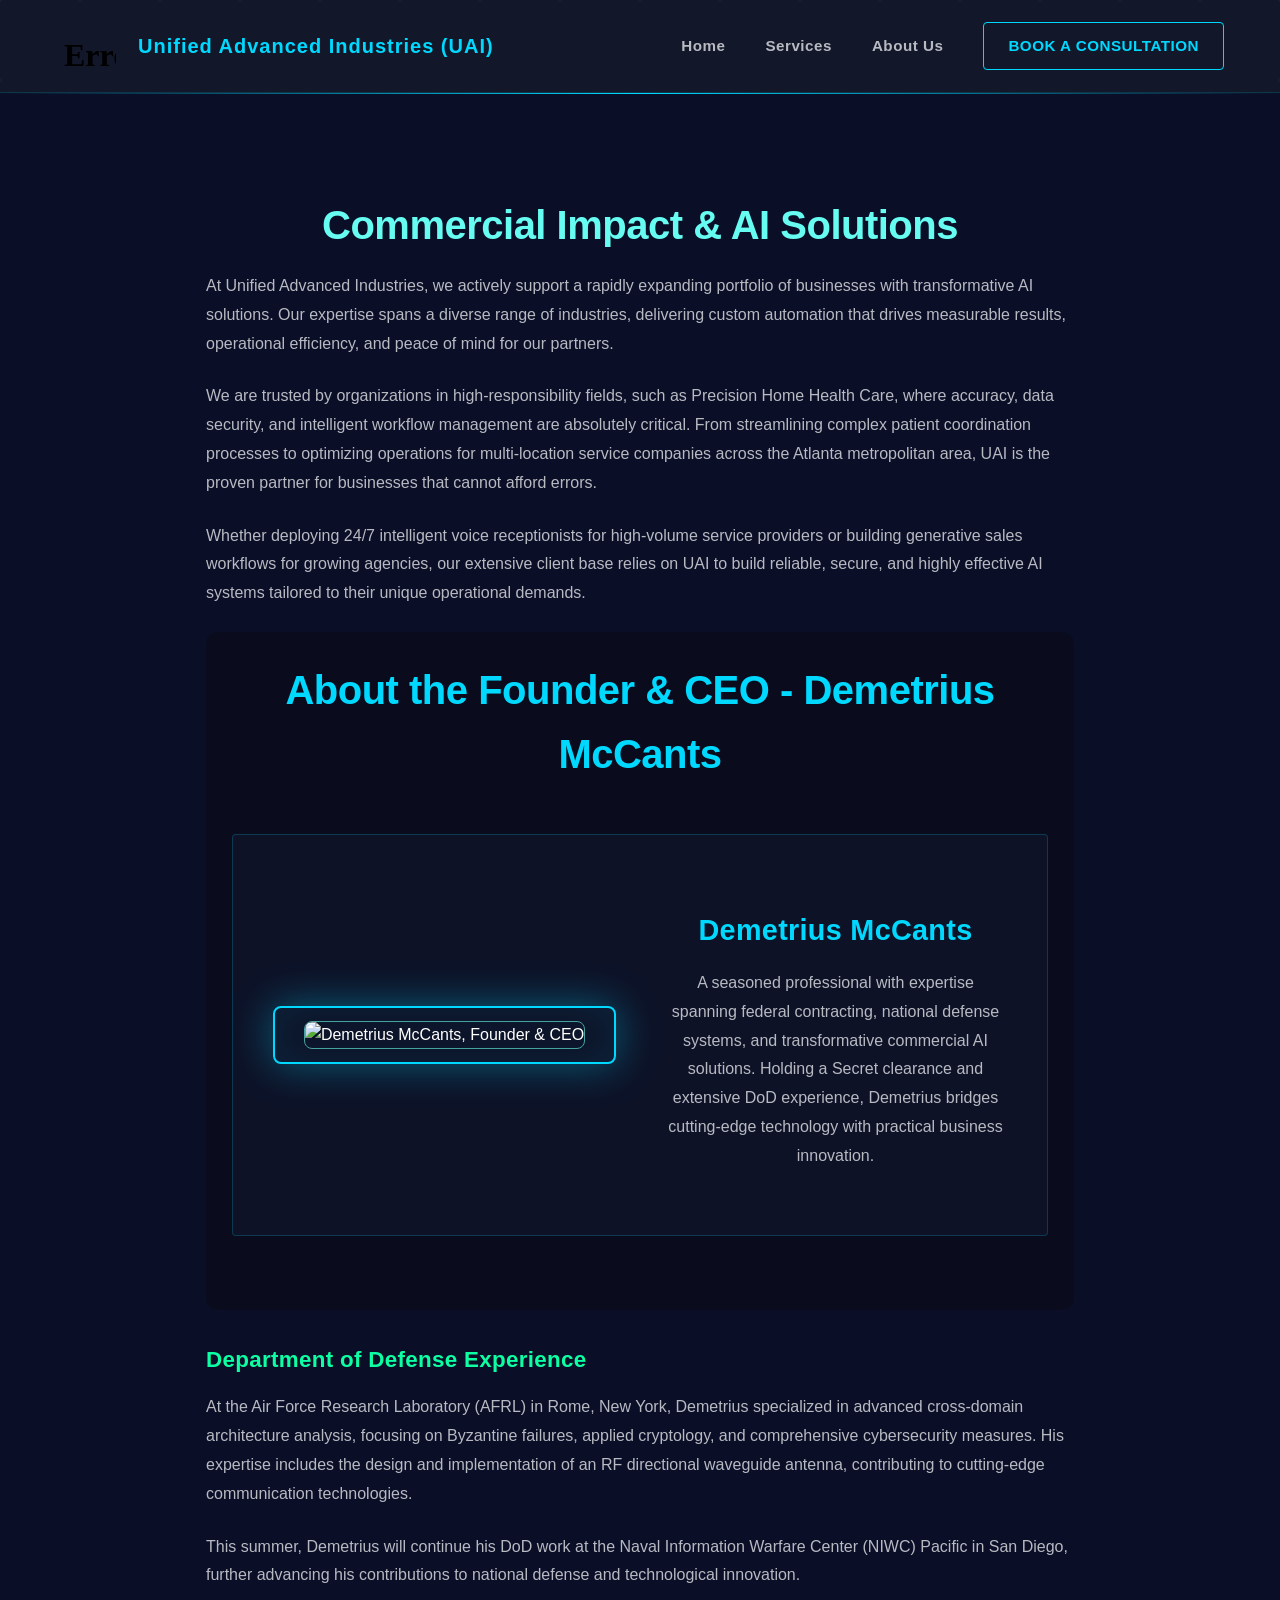
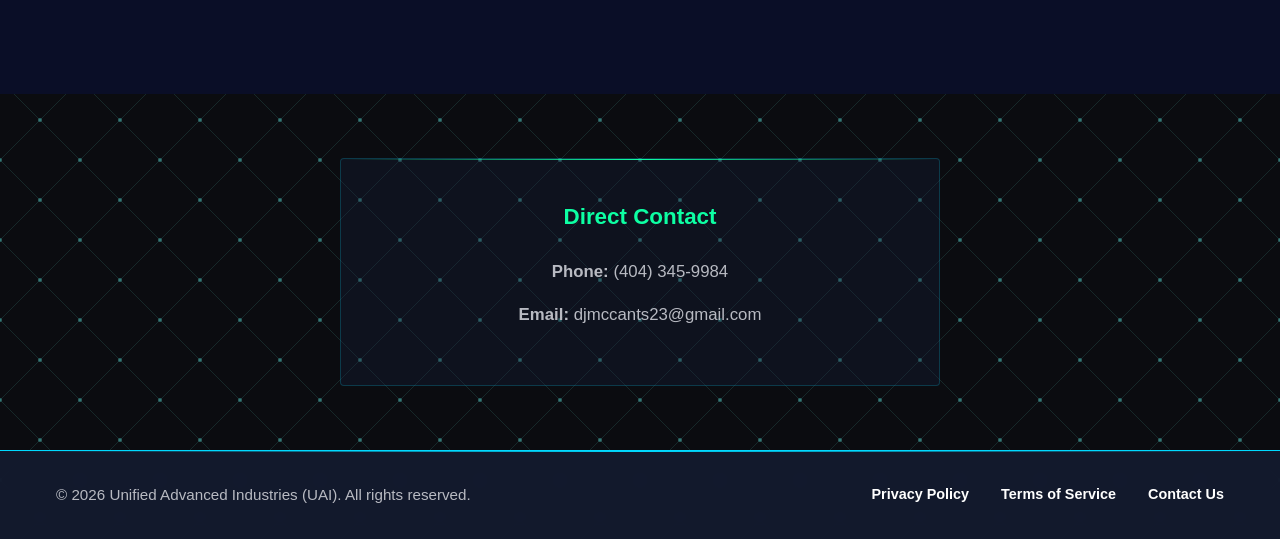
==== commit 90feb589: "Add files via upload" ====
--- a/about.html
+++ b/about.html
@@ -12,7 +12,7 @@
     <!-- Header section with navigation -->
     <header>
         <div class="container header-content">
-            <a href="index.html" class="logo" style="text-decoration: none;"><iframe src="logo.html" class="nav-logo-anim" scrolling="no" frameborder="0"></iframe>Unified Advanced Industries (UAI)</a>
+            <a href="index.html" class="logo" style="text-decoration: none;"><iframe src="animations/logo.html" class="nav-logo-anim" scrolling="no" frameborder="0"></iframe>Unified Advanced Industries (UAI)</a>
             <nav>
                 <ul>
                     <li><a href="index.html">Home</a></li>
@@ -45,7 +45,7 @@
                     <div class="profile-section">
                         <div class="profile-image-wrapper">
                             <div class="profile-image-glow"></div>
-                            <img src="Headshot.JPG" alt="Demetrius McCants, Founder & CEO" class="profile-image bio-image" style="border-radius: 8px; max-width: 300px; border: 1px solid #45A29E; margin: 15px 0;">
+                            <img src="images/Headshot.JPG" alt="Demetrius McCants, Founder & CEO" class="profile-image bio-image" style="border-radius: 8px; max-width: 300px; border: 1px solid #45A29E; margin: 15px 0;">
                         </div>
                         <div class="profile-content">
                             <h3>Demetrius McCants</h3>
@@ -74,7 +74,7 @@
             <a href="#!" class="close-btn" aria-label="Close modal">&times;</a>
             <h2>Request a Consultation</h2>
             <p style="text-align: center; color: #8a95a5; margin-bottom: 20px; font-size: 0.95em;">Tell us about your workflows, scale, and operational bottlenecks. We will design a bespoke architecture and provide a custom quote.</p>
-            <form method="post" action="https://webdevbasics.net/scripts/demo.php">
+            <form id="consultation-form" method="post" action="https://webdevbasics.net/scripts/demo.php">
                 <div class="form-group">
                     <label for="myName">Full Name:</label>
                     <input type="text" id="myName" name="myName" required>
@@ -83,6 +83,8 @@
                     <label for="myEmail">Email Address:</label>
                     <input type="email" id="myEmail" name="myEmail" required>
                 </div>
+                <label for="phone" style="display: block; color: #e0e6ed; margin-bottom: 5px;">Phone Number</label>
+                <input type="tel" id="phone" name="phone" required style="width: 100%; padding: 10px; margin-bottom: 15px; background: #0B0C10; border: 1px solid #45A29E; color: #e0e6ed; border-radius: 4px;">
                 <div class="form-group">
                     <label for="myService">Service of Interest:</label>
                     <select id="myService" name="myService">
@@ -112,5 +114,7 @@
             </div>
         </div>
     </footer>
+    <button id="scrollTopBtn" title="Go to top">&#8679;</button>
+    <script src="main.js"></script>
 </body>
-</html>
+</html>
--- a/project.css
+++ b/project.css
@@ -1196,4 +1196,30 @@
 
 .submit-btn:active {
     transform: scale(0.98);
+}
+
+/* Back to Top Button */
+#scrollTopBtn {
+    display: none; /* Hidden by default */
+    position: fixed;
+    bottom: 20px;
+    right: 30px;
+    z-index: 99;
+    font-size: 24px;
+    border: 1px solid #45A29E;
+    outline: none;
+    background-color: #0B0C10;
+    color: #66FCF1;
+    cursor: pointer;
+    padding: 10px 15px;
+    border-radius: 8px;
+    box-shadow: 0 0 15px rgba(102, 252, 241, 0.2);
+    transition: all 0.3s ease;
+}
+
+#scrollTopBtn:hover {
+    background-color: #1F2833;
+    border-color: #e0e6ed;
+    box-shadow: 0 0 25px rgba(102, 252, 241, 0.4);
+    transform: translateY(-3px);
 }
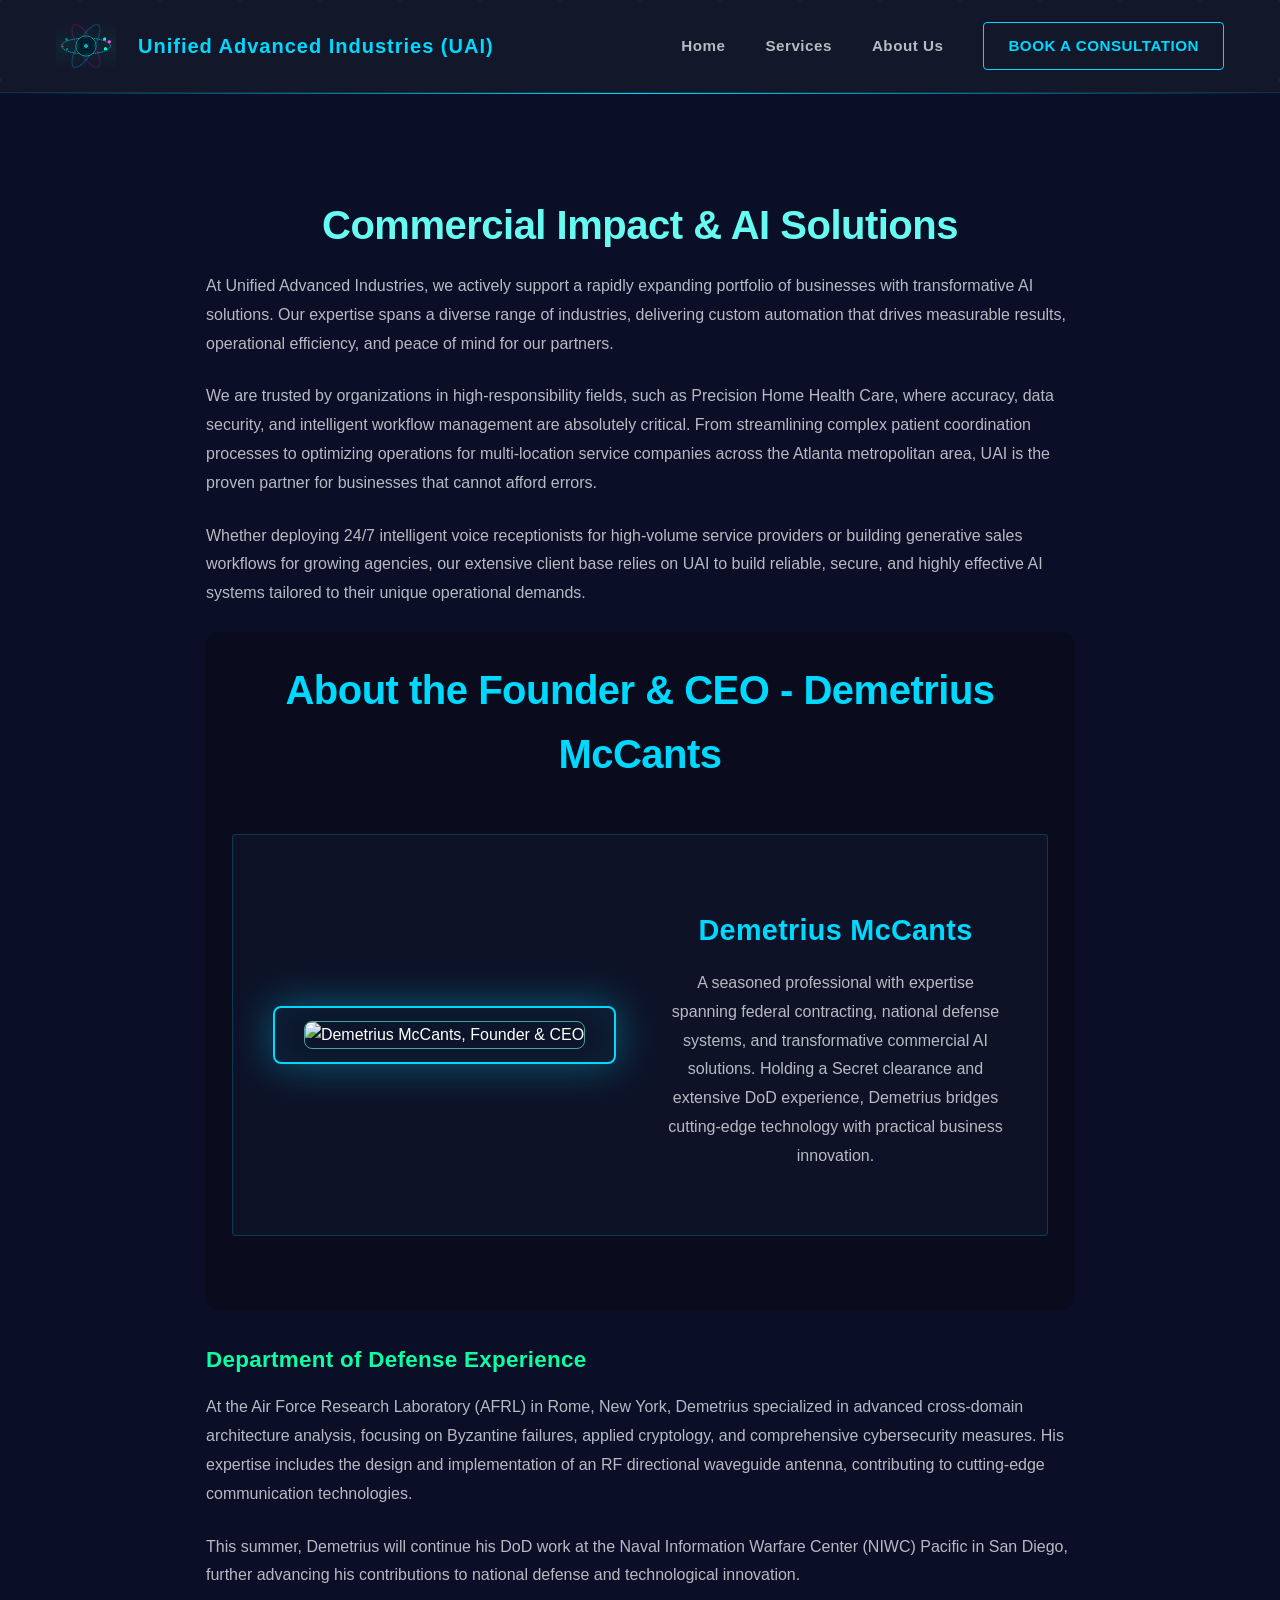
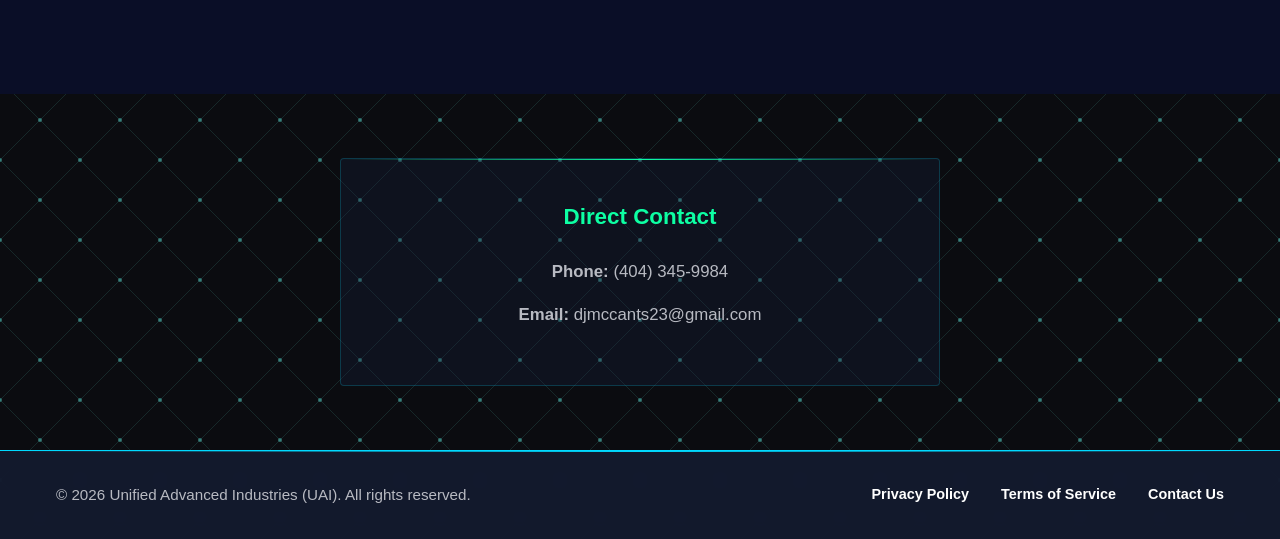
==== commit 411d366b: "Update logo iframe source in about.html" ====
--- a/about.html
+++ b/about.html
@@ -12,7 +12,7 @@
     <!-- Header section with navigation -->
     <header>
         <div class="container header-content">
-            <a href="index.html" class="logo" style="text-decoration: none;"><iframe src="animations/logo.html" class="nav-logo-anim" scrolling="no" frameborder="0"></iframe>Unified Advanced Industries (UAI)</a>
+            <a href="index.html" class="logo" style="text-decoration: none;"><iframe src="logo.html" class="nav-logo-anim" scrolling="no" frameborder="0"></iframe>Unified Advanced Industries (UAI)</a>
             <nav>
                 <ul>
                     <li><a href="index.html">Home</a></li>
@@ -117,4 +117,4 @@
     <button id="scrollTopBtn" title="Go to top">&#8679;</button>
     <script src="main.js"></script>
 </body>
-</html>+</html>
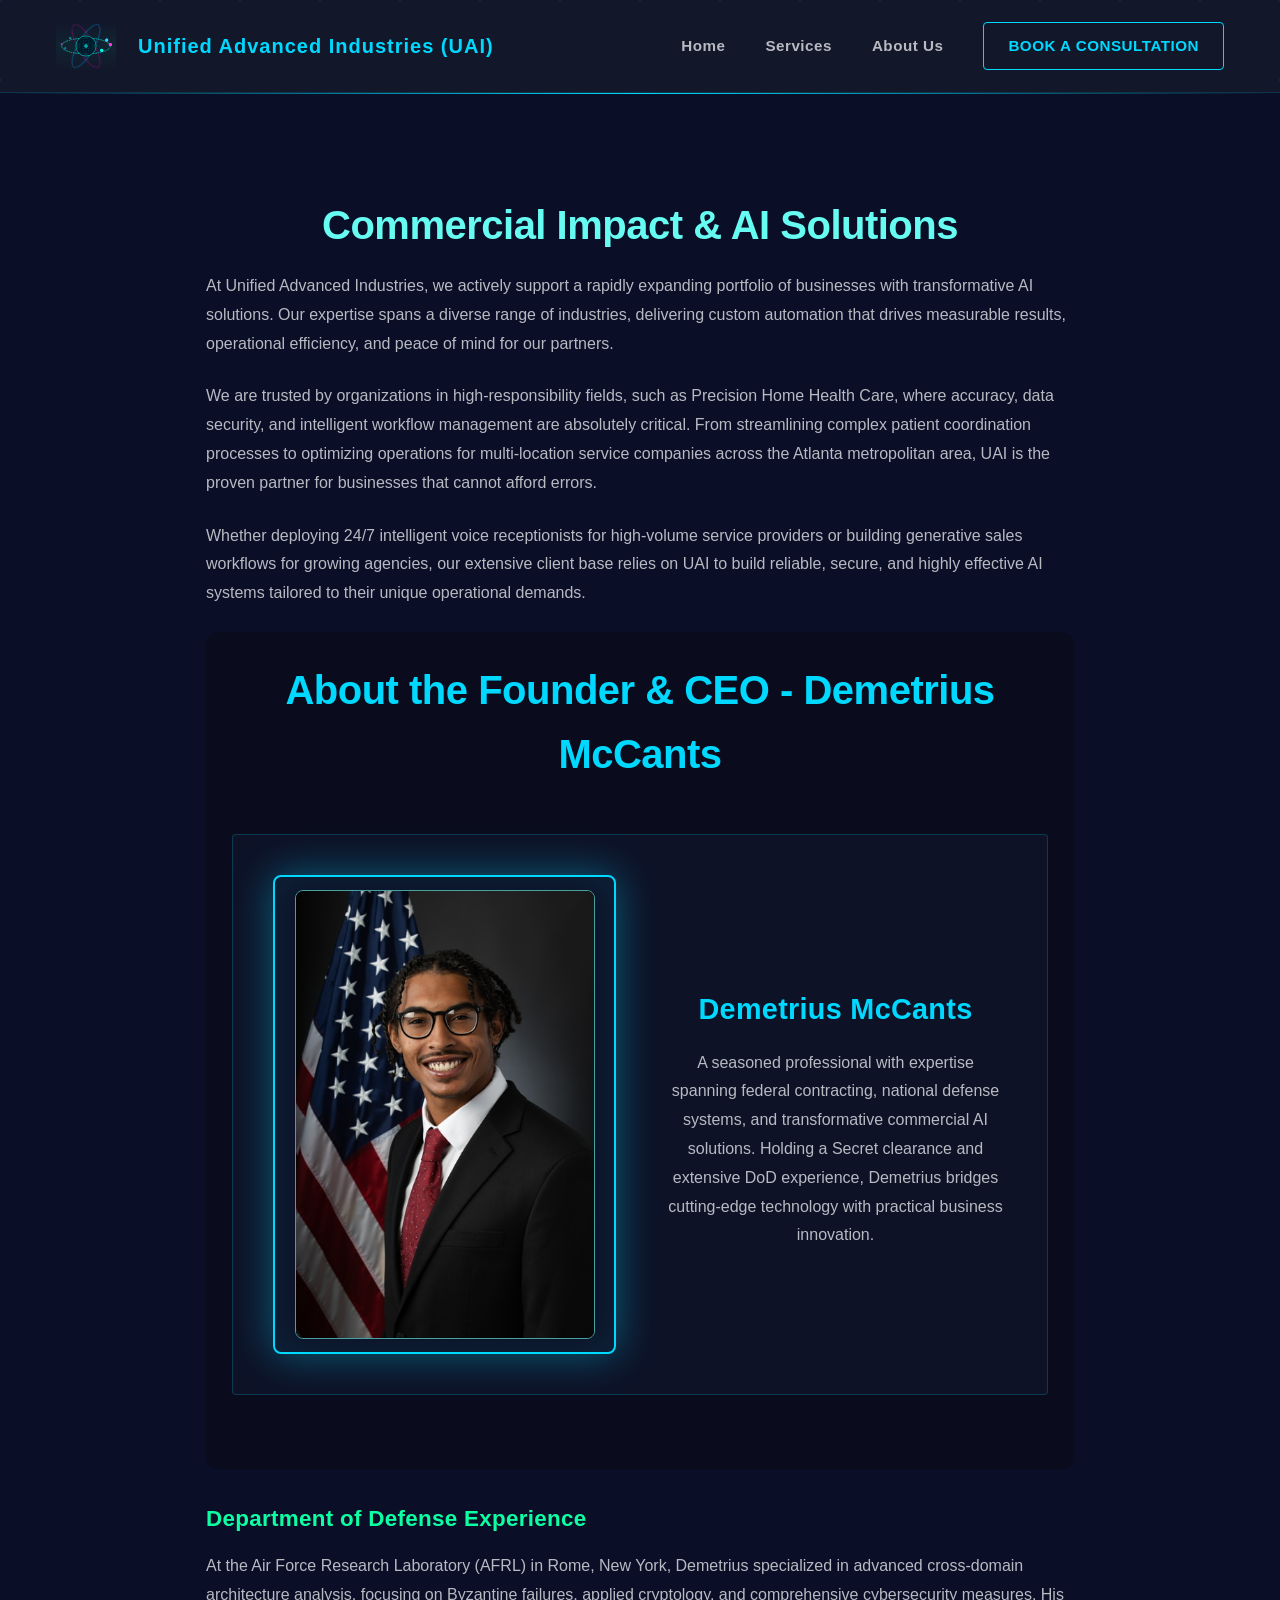
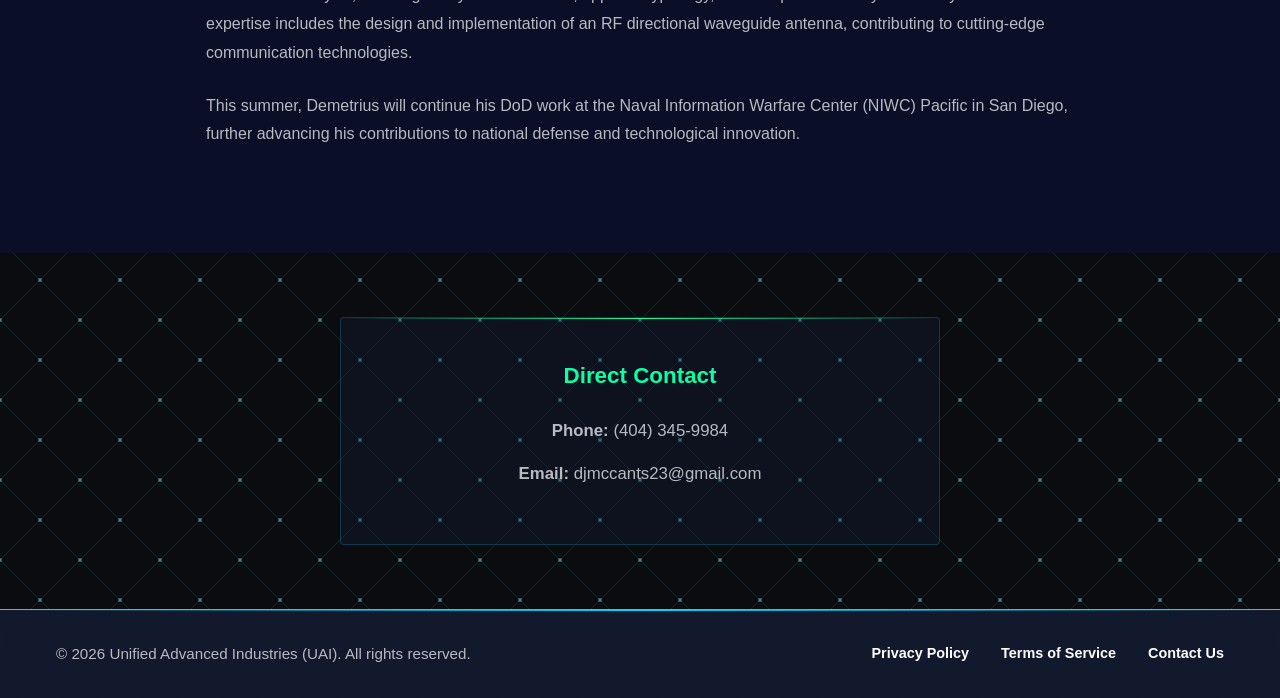
==== commit a7d24826: "Update image source path for headshot" ====
--- a/about.html
+++ b/about.html
@@ -45,7 +45,7 @@
                     <div class="profile-section">
                         <div class="profile-image-wrapper">
                             <div class="profile-image-glow"></div>
-                            <img src="images/Headshot.JPG" alt="Demetrius McCants, Founder & CEO" class="profile-image bio-image" style="border-radius: 8px; max-width: 300px; border: 1px solid #45A29E; margin: 15px 0;">
+                            <img src="Headshot.JPG" alt="Demetrius McCants, Founder & CEO" class="profile-image bio-image" style="border-radius: 8px; max-width: 300px; border: 1px solid #45A29E; margin: 15px 0;">
                         </div>
                         <div class="profile-content">
                             <h3>Demetrius McCants</h3>
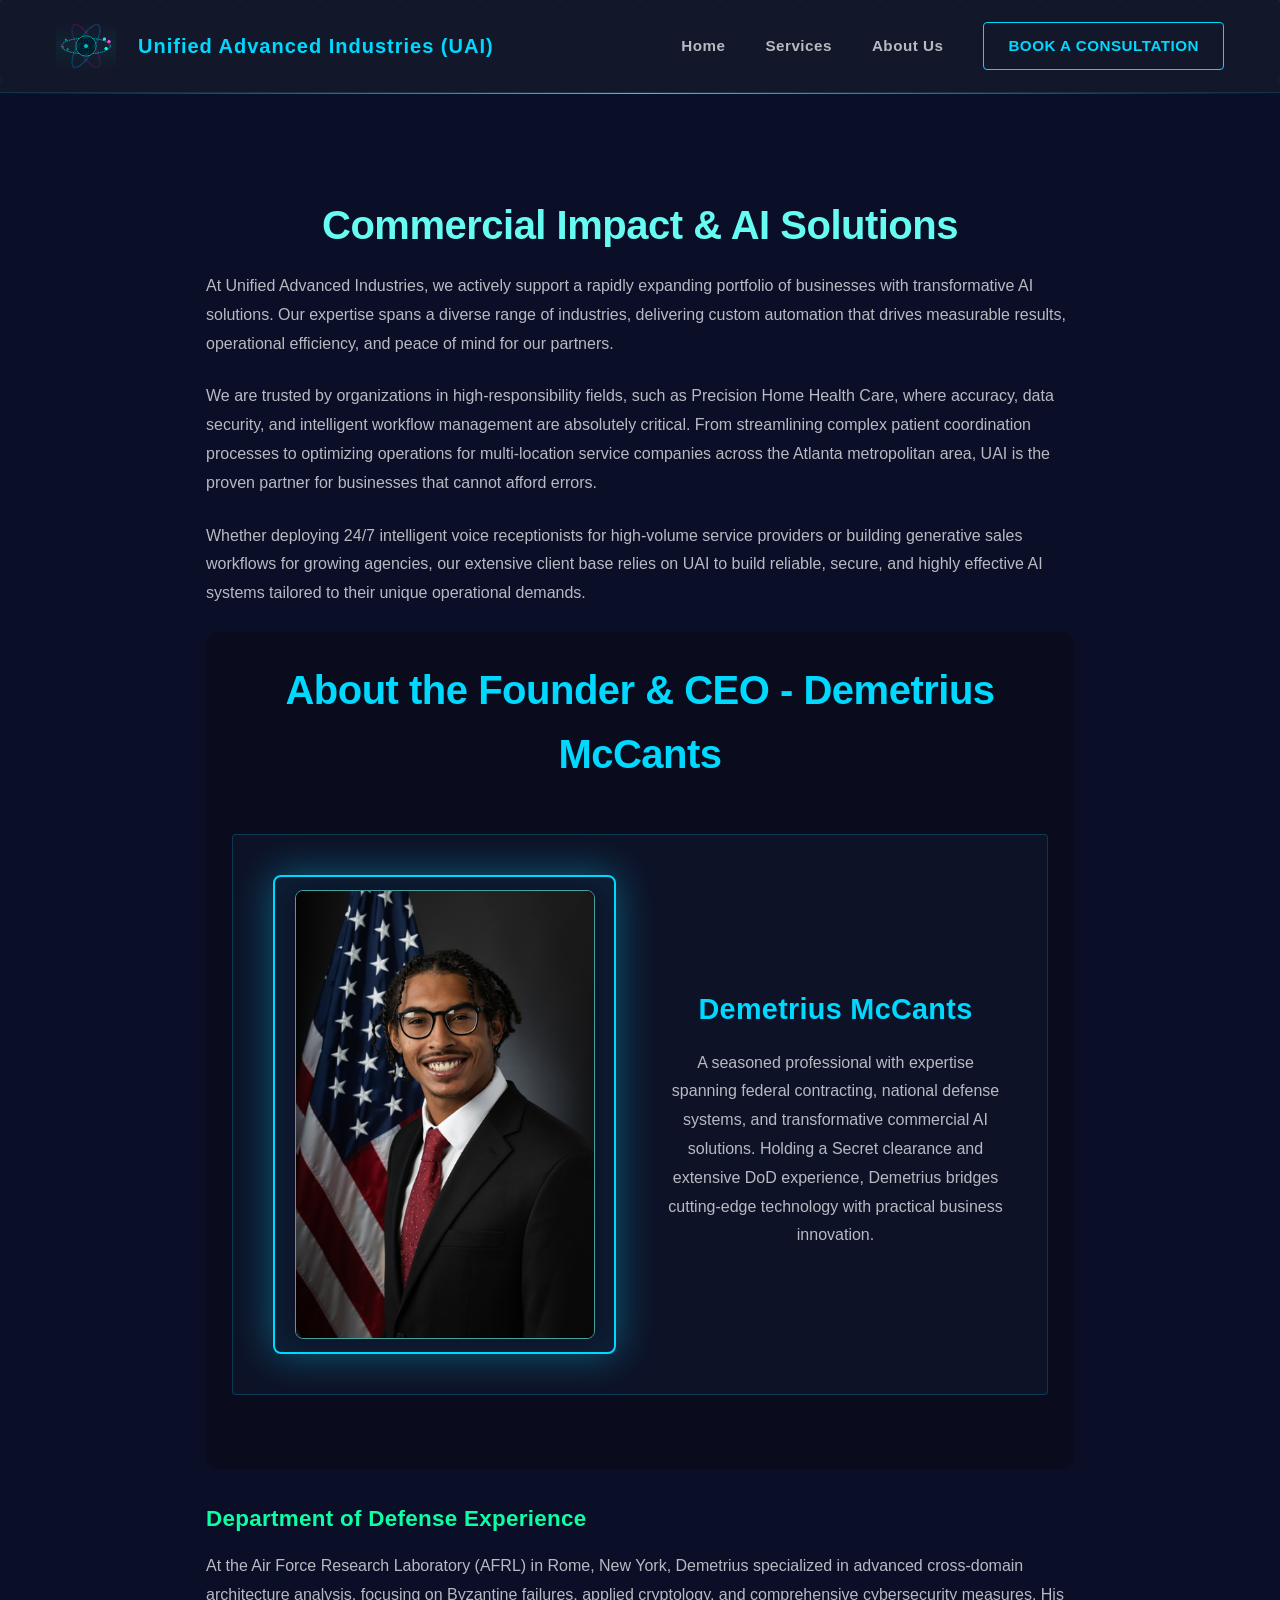
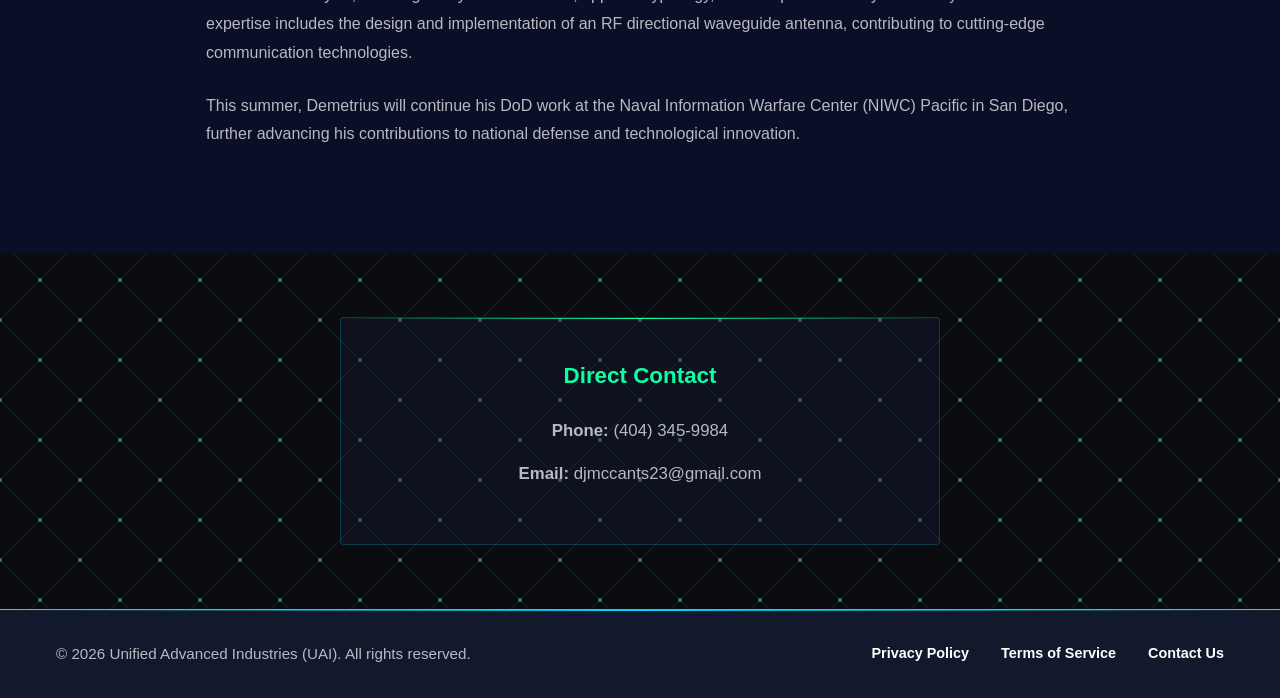
==== commit dacff62f: "Add meta description to about.html Added a meta description for SEO optimization." ====
--- a/about.html
+++ b/about.html
@@ -4,6 +4,7 @@
     <meta charset="UTF-8">
     <meta name="viewport" content="width=device-width, initial-scale=1.0">
     <title>Unified Advanced Industries (UAI) - About Us</title>
+    <meta name="description" content="Learn about UAI and CEO Demetrius McCants. We bridge DoD-level cybersecurity and technical expertise with transformative commercial AI automation solutions.">
     <link rel="stylesheet" href="project.css">
     <!-- Favicon placeholder -->
     <link rel="icon" href="images/favicon.ico" type="image/x-icon">
